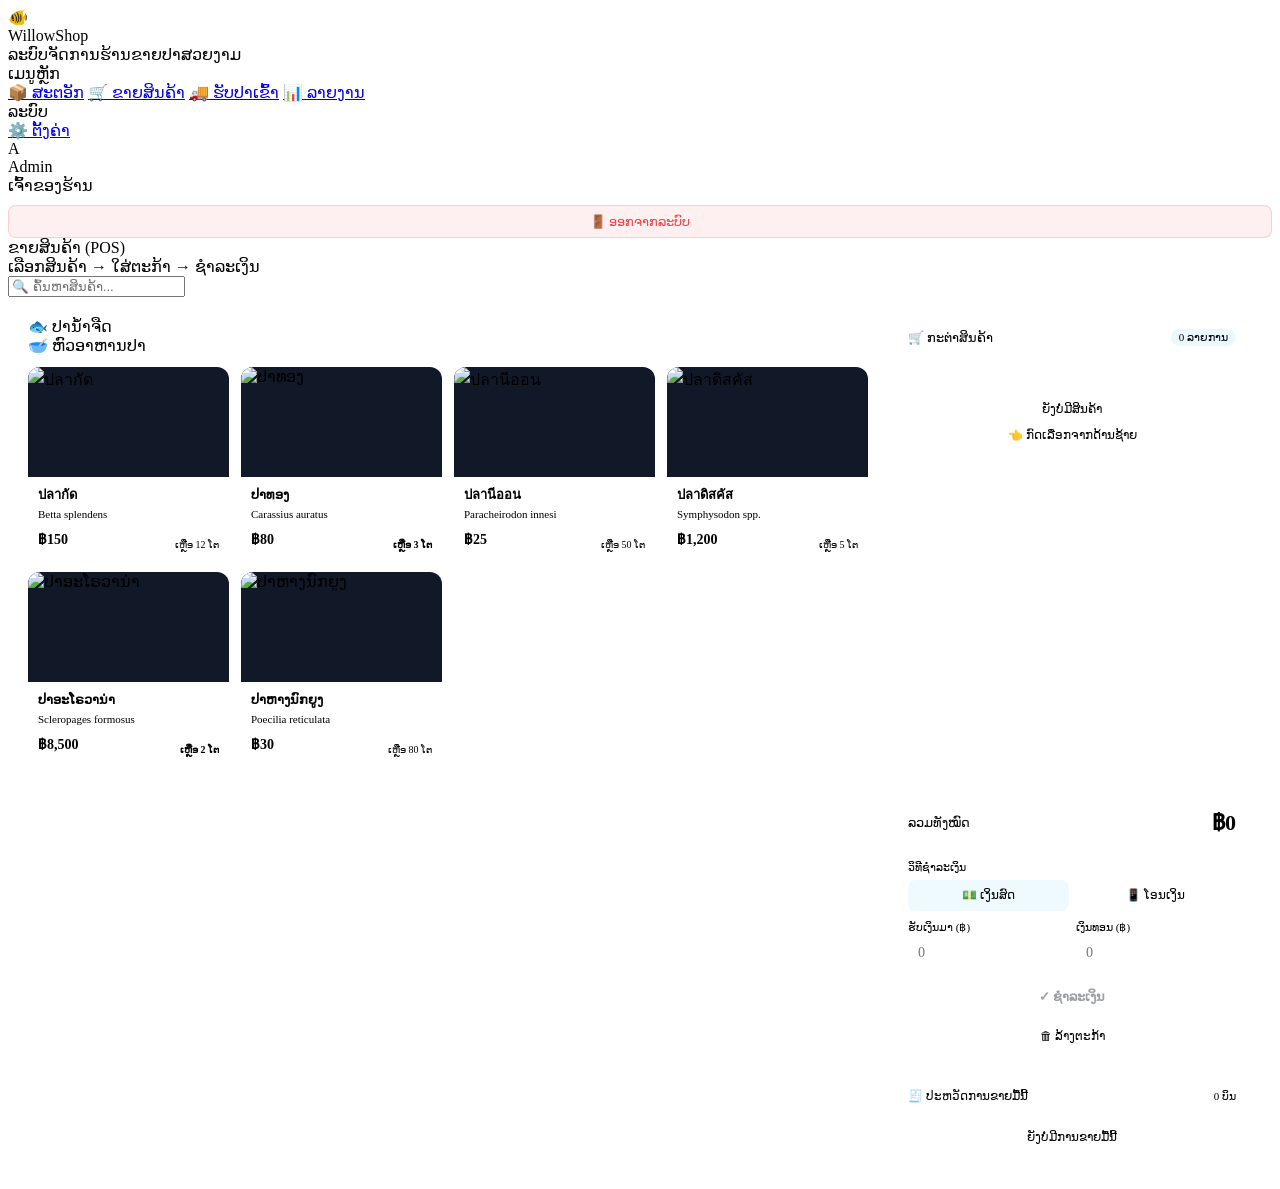
==== pos.html @ 804ed448 "Add files via upload" ====
<!DOCTYPE html>
<html lang="th">
<head>
<meta charset="UTF-8">
<meta name="viewport" content="width=device-width, initial-scale=1.0">
<title>WillowShop — ຂາຍສິນຄ້າ (POS)</title>
<script src="../js/auth.js"></script>
<link rel="stylesheet" href="../css/style.css">
<style>
.pos-wrap { display: grid; grid-template-columns: 1fr 360px; gap: 20px; height: calc(100vh - 56px); overflow: hidden; padding: 20px; }
.left-panel { display: flex; flex-direction: column; gap: 12px; overflow: hidden; }
.item-list { 
  display: grid; 
  grid-template-columns: repeat(auto-fill, minmax(160px, 1fr)); 
  gap: 12px; 
  overflow-y: auto; 
  flex: 1; 
  padding-right: 4px;
  align-content: start;
}
.item-row { 
  background: var(--surface); 
  border: 1px solid var(--border); 
  border-radius: 12px; 
  padding: 0; 
  display: flex; 
  flex-direction: column; 
  cursor: pointer; 
  transition: all .15s; 
  overflow: hidden;
  position: relative;
}
.item-row:hover { border-color: rgba(56,189,248,.4); background: var(--surface2); transform: translateY(-2px); }
.item-row.out-of-stock { opacity: .4; cursor: not-allowed; pointer-events: none; }
.item-row.out-of-stock:hover { transform: none; border-color: var(--border); }
.item-img-box {
  width: 100%;
  height: 110px;
  background: #111827;
  position: relative;
  overflow: hidden;
  border-bottom: 1px solid var(--border);
}
.item-img-box img {
  width: 100%;
  height: 100%;
  object-fit: cover;
  transition: transform .3s;
}
.item-row:hover .item-img-box img { transform: scale(1.05); }
.item-details {
  padding: 10px;
  display: flex;
  flex-direction: column;
  gap: 4px;
  flex: 1;
}
.item-name { font-size: 13px; font-weight: 600; color: var(--text); line-height: 1.3; }
.item-sub { font-size: 11px; color: var(--muted); font-family: var(--mono); white-space: nowrap; overflow: hidden; text-overflow: ellipsis; }
.item-meta { display: flex; justify-content: space-between; align-items: flex-end; margin-top: auto; padding-top: 4px; }
.item-price { font-family: var(--mono); font-size: 14px; color: var(--accent3); font-weight: 600; }
.item-stock-info { font-size: 10px; color: var(--muted); font-family: var(--mono); }
.item-stock-low { color: var(--danger); font-weight: bold; }
.hidden { display: none !important; }

.right-panel { display: flex; flex-direction: column; gap: 10px; overflow: hidden; }
.cart-box { background: var(--surface); border: 1px solid var(--border); border-radius: 12px; overflow: hidden; display: flex; flex-direction: column; flex: 1; min-height: 0; }
.cart-header { padding: 12px 16px; border-bottom: 1px solid var(--border); display: flex; justify-content: space-between; align-items: center; flex-shrink: 0; }
.cart-label { font-size: 13px; font-weight: 500; }
.cart-count { font-size: 11px; font-family: var(--mono); color: var(--accent); background: rgba(56,189,248,.1); padding: 2px 8px; border-radius: 99px; }
.cart-items { overflow-y: auto; flex: 1; padding: 8px 16px; }
.cart-empty { text-align: center; color: var(--muted); font-size: 12px; padding: 30px 0; line-height: 2.2; }
.cart-item { display: flex; align-items: center; gap: 8px; padding: 7px 0; border-bottom: 1px solid rgba(99,179,237,.05); }
.cart-item:last-child { border-bottom: none; }
.cart-item-name { font-size: 12px; flex: 1; line-height: 1.4; }
.cart-item-type { font-size: 10px; font-family: var(--mono); padding: 1px 5px; border-radius: 99px; display: inline-block; }
.type-fish { background: rgba(56,189,248,.1); color: var(--accent); }
.type-food { background: rgba(52,211,153,.1); color: var(--accent3); }
.qty-ctrl { display: flex; align-items: center; gap: 4px; }
.qty-btn { width: 22px; height: 22px; border-radius: 5px; border: 1px solid var(--border); background: transparent; color: var(--muted); cursor: pointer; font-size: 15px; display: flex; align-items: center; justify-content: center; transition: all .15s; flex-shrink: 0; }
.qty-btn:hover { border-color: var(--accent); color: var(--accent); }
.qty-num { font-family: var(--mono); font-size: 12px; min-width: 22px; text-align: center; }
.cart-item-sub { font-family: var(--mono); font-size: 12px; color: var(--accent3); min-width: 60px; text-align: right; }

.payment-box { background: var(--surface); border: 1px solid var(--border); border-radius: 12px; padding: 14px 16px; flex-shrink: 0; }
.pay-row { display: flex; justify-content: space-between; align-items: center; margin-bottom: 8px; font-size: 13px; }
.pay-label { color: var(--muted); }
.pay-val { font-family: var(--mono); font-weight: 500; }
.pay-total { font-size: 22px; font-weight: 600; color: var(--text); font-family: var(--mono); }
.divider { height: 1px; background: var(--border); margin: 10px 0; }
.pay-methods { display: grid; grid-template-columns: 1fr 1fr; gap: 6px; margin-bottom: 10px; }
.pay-method { padding: 8px; border: 1px solid var(--border); border-radius: 8px; background: transparent; color: var(--muted); font-size: 12px; cursor: pointer; font-family: var(--font); text-align: center; transition: all .15s; }
.pay-method:hover { border-color: rgba(56,189,248,.3); color: var(--text); }
.pay-method.selected { border-color: var(--accent); color: var(--accent); background: rgba(56,189,248,.08); }
.cash-row { display: grid; grid-template-columns: 1fr 1fr; gap: 8px; margin-bottom: 10px; }
.cash-group { display: flex; flex-direction: column; gap: 4px; }
.cash-label { font-size: 11px; color: var(--muted); }
.cash-input { width: 100%; padding: 7px 10px; background: var(--surface2); border: 1px solid var(--border); border-radius: 8px; color: var(--text); font-size: 14px; font-family: var(--mono); outline: none; transition: border .15s; box-sizing: border-box; }
.cash-input:focus { border-color: rgba(56,189,248,.4); }
.cash-change { width: 100%; padding: 7px 10px; background: var(--surface2); border: 1px solid var(--border); border-radius: 8px; font-size: 14px; font-family: var(--mono); outline: none; box-sizing: border-box; }
.change-pos { color: var(--accent3); border-color: rgba(52,211,153,.3); }
.change-neg { color: var(--danger); border-color: rgba(248,113,113,.3); }
.checkout-btn { width: 100%; padding: 11px; background: linear-gradient(135deg,var(--accent),var(--accent2)); border: none; border-radius: 8px; color: #0a0f1a; font-size: 13px; font-weight: 600; cursor: pointer; font-family: var(--font); transition: all .15s; margin-bottom: 6px; }
.checkout-btn:hover { opacity: .9; }
.checkout-btn:disabled { opacity: .4; cursor: not-allowed; }
.clear-btn { width: 100%; padding: 7px; background: transparent; border: 1px solid var(--border); border-radius: 8px; color: var(--muted); font-size: 12px; cursor: pointer; font-family: var(--font); transition: all .15s; }
.clear-btn:hover { border-color: rgba(248,113,113,.3); color: var(--danger); }

.history-box { background: var(--surface); border: 1px solid var(--border); border-radius: 12px; overflow: hidden; margin-top: 4px; }
.history-header { padding: 10px 16px; border-bottom: 1px solid var(--border); display: flex; justify-content: space-between; align-items: center; }
.history-title { font-size: 12px; font-weight: 500; }
.history-list { max-height: 160px; overflow-y: auto; }
.history-item { display: flex; justify-content: space-between; align-items: center; padding: 8px 16px; border-bottom: 1px solid rgba(99,179,237,.05); font-size: 12px; }
.history-item:last-child { border-bottom: none; }
.history-name { color: var(--text); flex: 1; }
.history-time { font-family: var(--mono); color: var(--muted); font-size: 11px; margin: 0 10px; }
.history-amount { font-family: var(--mono); color: var(--accent3); }
.history-empty { text-align: center; color: var(--muted); font-size: 12px; padding: 16px; }

.toast { position: fixed; top: 20px; right: 20px; background: var(--surface); border: 1px solid rgba(52,211,153,.3); border-radius: 10px; padding: 12px 18px; font-size: 13px; color: var(--accent3); z-index: 999; display: flex; align-items: center; gap: 8px; box-shadow: 0 4px 20px rgba(0,0,0,.3); animation: slideIn .2s ease; }
@keyframes slideIn { from { opacity:0; transform:translateY(-10px); } to { opacity:1; transform:translateY(0); } }
::-webkit-scrollbar { width: 4px; }
::-webkit-scrollbar-track { background: transparent; }
::-webkit-scrollbar-thumb { background: var(--border); border-radius: 99px; }

.modal-overlay {
  position: fixed; top: 0; left: 0; width: 100%; height: 100%;
  background: rgba(0, 0, 0, 0.7); display: flex; align-items: center;
  justify-content: center; z-index: 1000; opacity: 0; pointer-events: none;
  transition: opacity 0.2s ease;
}
.modal-overlay.active { opacity: 1; pointer-events: auto; }
.modal-content {
  background: #ffffff; color: #000000; width: 340px; border-radius: 12px;
  padding: 20px; box-shadow: 0 10px 25px rgba(0,0,0,0.5);
  display: flex; flex-direction: column; gap: 15px;
}
.receipt-paper { font-family: 'Courier New', Courier, monospace; font-size: 13px; line-height: 1.4; background: #fff; padding: 10px 5px; color: #000; }
.receipt-header { text-align: center; margin-bottom: 10px; }
.receipt-shop-name { font-size: 18px; font-weight: bold; }
.receipt-line { border-top: 1px dashed #000; margin: 8px 0; }
.receipt-row { display: flex; justify-content: space-between; }
.receipt-items-list { margin: 10px 0; }
.receipt-item-row { display: flex; justify-content: space-between; margin-bottom: 4px; }
.receipt-total-row { font-weight: bold; font-size: 15px; }
.modal-actions { display: grid; grid-template-columns: 1fr 1fr; gap: 10px; }
.btn-modal { padding: 10px; border: none; border-radius: 6px; font-weight: 600; cursor: pointer; font-size: 13px; text-align: center; }
.btn-print { background: #38bdf8; color: #fff; }
.btn-close { background: #e5e7eb; color: #374151; }

/* ── Logout Button ── */
.logout-btn {
  width: 100%;
  margin-top: 10px;
  padding: 8px 12px;
  background: rgba(239,68,68,0.08);
  border: 1px solid rgba(239,68,68,0.2);
  border-radius: 8px;
  color: #ef4444;
  font-size: 13px;
  font-weight: 500;
  cursor: pointer;
  display: flex;
  align-items: center;
  justify-content: center;
  gap: 6px;
  transition: background 0.2s, border-color 0.2s;
}
.logout-btn:hover {
  background: rgba(239,68,68,0.15);
  border-color: rgba(239,68,68,0.35);
}

@media print {
  body * { visibility: hidden; }
  #print-receipt-area, #print-receipt-area * { visibility: visible; }
  #print-receipt-area { position: absolute; left: 0; top: 0; width: 100%; background: #ffffff !important; color: #000000 !important; display: block !important; padding: 0; margin: 0; }
}
</style>
</head>
<body>

<div class="sidebar">
  <div class="logo">
    <div class="logo-icon">🐠</div>
    <div class="logo-name">WillowShop</div>
    <div class="logo-sub">ລະບົບຈັດການຮ້ານຂາຍປາສວຍງາມ</div>
  </div>
  <div class="nav">
    <div class="nav-label">ເມນູຫຼັກ</div>
    <a class="nav-item" href="stock.html"><span class="nav-icon">📦</span> ສະຕອັກ</a>
    <a class="nav-item active" href="pos.html"><span class="nav-icon">🛒</span> ຂາຍສິນຄ້າ</a>
    <a class="nav-item" href="supplier.html"><span class="nav-icon">🚚</span> ຮັບປາເຂົ້າ</a>
    <a class="nav-item" href="report.html"><span class="nav-icon">📊</span> ລາຍງານ</a>
    <div class="nav-label">ລະບົບ</div>
    <a class="nav-item" href="#"><span class="nav-icon">⚙️</span> ຕັ້ງຄ່າ</a>
  </div>
  <div class="sidebar-footer">
    <div class="user-pill">
      <div class="avatar">A</div>
      <div><div class="user-name">Admin</div><div class="user-role">ເຈົ້າຂອງຮ້ານ</div></div>
    </div>
    <button class="logout-btn" onclick="handleLogout()">🚪 ອອກຈາກລະບົບ</button>
  </div>
</div>

<div class="main">
  <div class="topbar">
    <div>
      <div class="page-title">ຂາຍສິນຄ້າ (POS)</div>
      <div class="page-sub">ເລືອກສິນຄ້າ → ໃສ່ຕະກ້າ → ຊໍາລະເງິນ</div>
    </div>
    <div class="topbar-right">
      <input class="search-box" id="searchBox" placeholder="🔍 ຄົ້ນຫາສິນຄ້າ..." oninput="filterItems()">
    </div>
  </div>

  <div class="pos-wrap">
    <div class="left-panel">
      <div class="tab-bar" style="flex-shrink:0">
        <div class="tab active" id="tab-fish" onclick="switchTab('fish')">🐟 ປານໍ້າຈືດ</div>
        <div class="tab" id="tab-food" onclick="switchTab('food')">🥣 ຫົວອາຫານປາ</div>
      </div>

      <div class="item-list" id="item-list">
        <div class="item-row" data-type="fish" onclick="addToCart(this)" data-id="1" data-name="ปลากัด" data-price="150" data-stock="12" data-img="https://images.unsplash.com/photo-1534043464124-3be32fe000c9?w=300&q=80">
          <div class="item-img-box"><img src="https://images.unsplash.com/photo-1534043464124-3be32fe000c9?w=300&q=80" alt="ปลากัด"></div>
          <div class="item-details">
            <div class="item-name">ปลากัด</div><div class="item-sub">Betta splendens</div>
            <div class="item-meta"><div class="item-price">฿150</div><div class="item-stock-info">เหลือ 12 ตัว</div></div>
          </div>
        </div>
        <div class="item-row" data-type="fish" onclick="addToCart(this)" data-id="2" data-name="ປາທອງ" data-price="80" data-stock="3" data-img="https://images.unsplash.com/photo-1522069169874-c58ec4b76be5?w=300&q=80">
          <div class="item-img-box"><img src="https://images.unsplash.com/photo-1522069169874-c58ec4b76be5?w=300&q=80" alt="ປາທອງ"></div>
          <div class="item-details">
            <div class="item-name">ປາທອງ</div><div class="item-sub">Carassius auratus</div>
            <div class="item-meta"><div class="item-price">฿80</div><div class="item-stock-info item-stock-low">ເຫຼືອ 3 ໂຕ</div></div>
          </div>
        </div>
        <div class="item-row" data-type="fish" onclick="addToCart(this)" data-id="3" data-name="ปลานีออน" data-price="25" data-stock="50" data-img="https://images.unsplash.com/photo-1544551763-46a013bb70d5?w=300&q=80">
          <div class="item-img-box"><img src="https://images.unsplash.com/photo-1544551763-46a013bb70d5?w=300&q=80" alt="ปลานีออน"></div>
          <div class="item-details">
            <div class="item-name">ปลานีออน</div><div class="item-sub">Paracheirodon innesi</div>
            <div class="item-meta"><div class="item-price">฿25</div><div class="item-stock-info">เหลือ 50 ตัว</div></div>
          </div>
        </div>
        <div class="item-row" data-type="fish" onclick="addToCart(this)" data-id="4" data-name="ปลาดิสคัส" data-price="1200" data-stock="5" data-img="https://images.unsplash.com/photo-1572111504021-40afd33e15dd?w=300&q=80">
          <div class="item-img-box"><img src="https://images.unsplash.com/photo-1572111504021-40afd33e15dd?w=300&q=80" alt="ปลาดิสคัส"></div>
          <div class="item-details">
            <div class="item-name">ปลาดิสคัส</div><div class="item-sub">Symphysodon spp.</div>
            <div class="item-meta"><div class="item-price">฿1,200</div><div class="item-stock-info">ເຫຼືອ 5 ໂຕ</div></div>
          </div>
        </div>
        <div class="item-row" data-type="fish" onclick="addToCart(this)" data-id="5" data-name="ປາອະໂຣວານ່າ" data-price="8500" data-stock="2" data-img="https://images.unsplash.com/photo-1508700115892-45ecd05ae2ad?w=300&q=80">
          <div class="item-img-box"><img src="https://images.unsplash.com/photo-1508700115892-45ecd05ae2ad?w=300&q=80" alt="ປາອະໂຣວານ່າ"></div>
          <div class="item-details">
            <div class="item-name">ປາອະໂຣວານ່າ</div><div class="item-sub">Scleropages formosus</div>
            <div class="item-meta"><div class="item-price">฿8,500</div><div class="item-stock-info item-stock-low">ເຫຼືອ 2 ໂຕ</div></div>
          </div>
        </div>
        <div class="item-row" data-type="fish" onclick="addToCart(this)" data-id="6" data-name="ປາຫາງນົກຍູງ" data-price="30" data-stock="80" data-img="https://images.unsplash.com/photo-1617130456185-da943e3fcc17?w=300&q=80">
          <div class="item-img-box"><img src="https://images.unsplash.com/photo-1617130456185-da943e3fcc17?w=300&q=80" alt="ປາຫາງນົກຍູງ"></div>
          <div class="item-details">
            <div class="item-name">ປາຫາງນົກຍູງ</div><div class="item-sub">Poecilia reticulata</div>
            <div class="item-meta"><div class="item-price">฿30</div><div class="item-stock-info">ເຫຼືອ 80 ໂຕ</div></div>
          </div>
        </div>
        <div class="item-row hidden" data-type="food" onclick="addToCart(this)" data-id="101" data-name="อาหารปลากัด" data-price="45" data-stock="20" data-img="https://images.unsplash.com/photo-1608454537062-4093bf3df404?w=300&q=80">
          <div class="item-img-box"><img src="https://images.unsplash.com/photo-1608454537062-4093bf3df404?w=300&q=80" alt="ອາຫານປາກັດ"></div>
          <div class="item-details">
            <div class="item-name">ອາຫານປາກັດ</div><div class="item-sub">Betta Bits — Hikari</div>
            <div class="item-meta"><div class="item-price">฿45</div><div class="item-stock-info">ເຫຼືອ 20 ຖົງ</div></div>
          </div>
        </div>
        <div class="item-row hidden" data-type="food" onclick="addToCart(this)" data-id="102" data-name="อาหารปลาทอง" data-price="60" data-stock="15" data-img="https://images.unsplash.com/photo-1544551763-46a013bb70d5?w=300&q=80">
          <div class="item-img-box"><img src="https://images.unsplash.com/photo-1544551763-46a013bb70d5?w=300&q=80" alt="ອາຫານປາທອງ"></div>
          <div class="item-details">
            <div class="item-name">ອາຫານປາທອງ</div><div class="item-sub">Goldfish Pellet — Tetra</div>
            <div class="item-meta"><div class="item-price">฿60</div><div class="item-stock-info">ເຫຼືອ 15 ປ໋ອງ</div></div>
          </div>
        </div>
        <div class="item-row hidden" data-type="food" onclick="addToCart(this)" data-id="103" data-name="ອາຫານປາທົ່ວໄປ" data-price="55" data-stock="18" data-img="https://images.unsplash.com/photo-1626618012641-bfbca5a31239?w=300&q=80">
          <div class="item-img-box"><img src="https://images.unsplash.com/photo-1626618012641-bfbca5a31239?w=300&q=80" alt="ອາຫານປາທົ່ວໄປ"></div>
          <div class="item-details">
            <div class="item-name">ອາຫານປາທົ່ວໄປ</div><div class="item-sub">Tropical Flakes — Sera</div>
            <div class="item-meta"><div class="item-price">฿55</div><div class="item-stock-info">ເຫຼືອ 18 ປ໋ອງ</div></div>
          </div>
        </div>
      </div>
    </div>

    <div class="right-panel">
      <div class="cart-box">
        <div class="cart-header">
          <div class="cart-label">🛒 ກະຕ່າສິນຄ້າ</div>
          <div class="cart-count" id="cart-count">0 ລາຍການ</div>
        </div>
        <div class="cart-items" id="cart-items">
          <div class="cart-empty">ຍັງບໍ່ມີສິນຄ້າ<br>👈 ກົດເລືອກຈາກດ້ານຊ້າຍ</div>
        </div>
      </div>

      <div class="payment-box">
        <div class="pay-row">
          <span class="pay-label">ລວມທັງໝົດ</span>
          <span class="pay-val pay-total" id="total-amount">฿0</span>
        </div>
        <div class="divider"></div>
        <div style="font-size:11px;color:var(--muted);font-family:var(--mono);margin-bottom:6px">ວິທີຊໍາລະເງິນ</div>
        <div class="pay-methods">
          <button class="pay-method selected" id="pay-cash" onclick="selectPayMethod('cash')">💵 ເງິນສົດ</button>
          <button class="pay-method" id="pay-transfer" onclick="selectPayMethod('transfer')">📱 ໂອນເງິນ</button>
        </div>
        <div id="cash-section" class="cash-row">
          <div class="cash-group">
            <span class="cash-label">ຮັບເງິນມາ (฿)</span>
            <input class="cash-input" id="cash-input" type="number" placeholder="0" oninput="calcChange()">
          </div>
          <div class="cash-group">
            <span class="cash-label">ເງິນທອນ (฿)</span>
            <input class="cash-change" id="cash-change" readonly placeholder="0">
          </div>
        </div>
        <button class="checkout-btn" id="checkout-btn" onclick="checkout()" disabled>✓ ຊໍາລະເງິນ</button>
        <button class="clear-btn" onclick="clearCart()">🗑 ລ້າງຕະກ້າ</button>
      </div>

      <div class="history-box">
        <div class="history-header">
          <div class="history-title">🧾 ປະຫວັດການຂາຍມື້ນີ້</div>
          <span style="font-size:11px;font-family:var(--mono);color:var(--muted)" id="history-count">0 ບິນ</span>
        </div>
        <div class="history-list" id="history-list">
          <div class="history-empty">ຍັງບໍ່ມີການຂາຍມື້ນີ້</div>
        </div>
      </div>
    </div>
  </div>
</div>

<div class="modal-overlay" id="receiptModal">
  <div class="modal-content">
    <div id="view-receipt-area" class="receipt-paper"></div>
    <div class="modal-actions">
      <button class="btn-modal btn-print" onclick="printReceipt()">🖨 ພິມໃບບິນ</button>
      <button class="btn-modal btn-close" onclick="closeReceiptModal()">ປິດໜ້າຕ່າງ</button>
    </div>
  </div>
</div>

<div id="print-receipt-area" class="receipt-paper" style="display: none;"></div>

<script>
let cart = {};
let payMethod = 'cash';
let salesHistory = []; 
let stock = {};
let currentTab = 'fish'; 

function initStock() {
  document.querySelectorAll('.item-row[data-id]').forEach(row => {
    const key = row.dataset.id + '-' + row.dataset.type;
    stock[key] = parseInt(row.dataset.stock);
  });
  renderStockUI();
}

function renderStockUI() {
  document.querySelectorAll('.item-row[data-id]').forEach(row => {
    const key = row.dataset.id + '-' + row.dataset.type;
    const currentStock = stock[key];
    const infoEl = row.querySelector('.item-stock-info');
    if (infoEl) {
      infoEl.textContent = `ເຫຼືອ ${currentStock} ${row.dataset.type === 'fish' ? 'ໂຕ' : 'ຊອງ'}`;
      infoEl.className = (currentStock <= 3 && currentStock > 0) ? "item-stock-info item-stock-low" : "item-stock-info";
    }
    if (currentStock <= 0) {
      row.classList.add('out-of-stock');
      if (infoEl) infoEl.textContent = 'ສິນຄ້າໝົດ';
    } else {
      row.classList.remove('out-of-stock');
    }
  });
}

function switchTab(tab) {
  currentTab = tab;
  document.getElementById('tab-fish').classList.toggle('active', tab === 'fish');
  document.getElementById('tab-food').classList.toggle('active', tab === 'food');
  filterItems();
}

function addToCart(row) {
  if (row.classList.contains('out-of-stock')) return;
  const key = row.dataset.id + '-' + row.dataset.type;
  const maxStock = stock[key];
  const cur = cart[key] ? cart[key].qty : 0;
  if (cur >= maxStock) { showToast('⚠ ສິນຄ້າໃນສະຕອັກບໍ່ພໍຂາຍແລ້ວ'); return; }
  if (!cart[key]) {
    cart[key] = { id: row.dataset.id, name: row.dataset.name, type: row.dataset.type, price: parseInt(row.dataset.price), qty: 0 };
  }
  cart[key].qty++;
  renderCart();
}

function changeQty(key, delta) {
  if (!cart[key]) return;
  const maxStock = stock[key];
  cart[key].qty += delta;
  if (cart[key].qty > maxStock) { cart[key].qty = maxStock; showToast('⚠ ສິນຄ້າໃນສະຕອັກບໍ່ພໍຂາຍແລ້ວ'); }
  if (cart[key].qty <= 0) delete cart[key];
  renderCart();
}

function clearCart() {
  cart = {};
  document.getElementById('cash-input').value = '';
  document.getElementById('cash-change').value = '';
  document.getElementById('cash-change').className = 'cash-change';
  renderCart();
}

function renderCart() {
  const keys = Object.keys(cart);
  const countEl = document.getElementById('cart-count');
  const itemsEl = document.getElementById('cart-items');
  const totalEl = document.getElementById('total-amount');
  const checkoutBtn = document.getElementById('checkout-btn');
  countEl.textContent = keys.length + ' ລາຍການ';
  if (keys.length === 0) {
    itemsEl.innerHTML = '<div class="cart-empty">ຍັງບໍ່ມີສິນຄ້າ<br>👈 ກົດເລືອກຈາກດ້ານຊ້າຍ</div>';
    totalEl.textContent = '฿0';
    checkoutBtn.disabled = true;
    document.getElementById('cash-input').value = '';
    document.getElementById('cash-change').value = '';
    return;
  }
  let total = 0;
  let html = '';
  keys.forEach(key => {
    const i = cart[key];
    const sub = i.price * i.qty;
    total += sub;
    const tag = i.type === 'fish'
      ? '<span class="cart-item-type type-fish">ປາ</span>'
      : '<span class="cart-item-type type-food">ອາຫານປາ</span>';
    html += `<div class="cart-item">
      <div class="cart-item-name">${i.name} ${tag}</div>
      <div class="qty-ctrl">
        <button class="qty-btn" onclick="changeQty('${key}',-1)">−</button>
        <span class="qty-num">${i.qty}</span>
        <button class="qty-btn" onclick="changeQty('${key}',1)">+</button>
      </div>
      <div class="cart-item-sub">฿${sub.toLocaleString()}</div>
    </div>`;
  });
  itemsEl.innerHTML = html;
  totalEl.textContent = '฿' + total.toLocaleString();
  checkoutBtn.disabled = false;
  calcChange(); 
}

function getTotal() {
  return Object.values(cart).reduce((s, i) => s + i.price * i.qty, 0);
}

function selectPayMethod(method) {
  payMethod = method;
  document.getElementById('pay-cash').classList.toggle('selected', method === 'cash');
  document.getElementById('pay-transfer').classList.toggle('selected', method === 'transfer');
  document.getElementById('cash-section').style.display = method === 'cash' ? 'grid' : 'none';
  calcChange();
}

function calcChange() {
  if (payMethod !== 'cash') return;
  const received = parseFloat(document.getElementById('cash-input').value) || 0;
  const total = getTotal();
  const change = received - total;
  const changeEl = document.getElementById('cash-change');
  if (received === 0) { changeEl.value = ''; changeEl.className = 'cash-change'; return; }
  changeEl.value = change >= 0 ? change.toLocaleString() : 'ບໍ່ພໍ';
  changeEl.className = 'cash-change ' + (change >= 0 ? 'change-pos' : 'change-neg');
}

function checkout() {
  const total = getTotal();
  if (total === 0) return;
  let received = total;
  if (payMethod === 'cash') {
    received = parseFloat(document.getElementById('cash-input').value) || 0;
    if (received < total) { showToast('⚠ ຮັບເງິນມາບໍ່ພໍ'); return; }
  }
  const now = new Date();
  const dateStr = now.toLocaleDateString('th-TH', { year: 'numeric', month: 'long', day: 'numeric' });
  const timeStr = now.getHours().toString().padStart(2,'0') + ':' + now.getMinutes().toString().padStart(2,'0');
  const itemsSummary = Object.values(cart).map(i => i.name + ' ×' + i.qty).join(', ');
  salesHistory.unshift({ items: itemsSummary, time: timeStr, total, method: payMethod });
  generateReceipt(dateStr, timeStr, total, received);
  Object.keys(cart).forEach(key => { stock[key] = (stock[key] || 0) - cart[key].qty; });
  showToast('✓ ຊໍາລະເງິນສໍາເລັດ!');
  clearCart();
  renderStockUI();
  renderHistory();
}

function generateReceipt(date, time, total, received) {
  const viewArea = document.getElementById('view-receipt-area');
  const printArea = document.getElementById('print-receipt-area');
  const change = received - total;
  const billId = 'INV-' + Math.floor(Math.random() * 90000 + 10000);
  let itemsHtml = '';
  Object.values(cart).forEach(i => {
    itemsHtml += `<div class="receipt-item-row"><span>${i.name} x${i.qty}</span><span>฿${(i.price * i.qty).toLocaleString()}</span></div>`;
  });
  const receiptContent = `
    <div class="receipt-header">
      <div class="receipt-shop-name">🐠 WillowShop</div>
      <div>ລະບົບຈັດການຮ້ານປາຄົບວົງຈອນ</div>
    </div>
    <div class="receipt-line"></div>
    <div class="receipt-row"><span>ເລກທີ່ບິນ:</span> <span>${billId}</span></div>
    <div class="receipt-row"><span>ວັນທີ່:</span> <span>${date}</span></div>
    <div class="receipt-row"><span>ເວລາ:</span> <span>${time} ນ.</span></div>
    <div class="receipt-line"></div>
    <div class="receipt-items-list">${itemsHtml}</div>
    <div class="receipt-line"></div>
    <div class="receipt-row receipt-total-row"><span>ຍອດລວມທັງໝົດ:</span><span>฿${total.toLocaleString()}</span></div>
    <div class="receipt-row"><span>ຊໍາລະດ້ວຍ:</span><span>${payMethod === 'cash' ? '💵 ເງິນສົດ' : '📱 ໂອນເງິນ'}</span></div>
    <div class="receipt-row"><span>ຮັບເງິນມາ:</span><span>฿${received.toLocaleString()}</span></div>
    <div class="receipt-row"><span>ເງິນທອນ:</span><span>฿${change >= 0 ? change.toLocaleString() : '0'}</span></div>
    <div class="receipt-line"></div>
    <div class="receipt-header" style="margin-top:10px; font-size:11px;">ຂອບໃຈທີ່ໃຊ້ບໍລິການ / Thank You</div>
  `;
  viewArea.innerHTML = receiptContent;
  printArea.innerHTML = receiptContent;
  document.getElementById('receiptModal').classList.add('active');
}

function printReceipt() { window.print(); }
function closeReceiptModal() { document.getElementById('receiptModal').classList.remove('active'); }

function renderHistory() {
  const el = document.getElementById('history-list');
  document.getElementById('history-count').textContent = salesHistory.length + ' ບິນ';
  if (salesHistory.length === 0) { el.innerHTML = '<div class="history-empty">ຍັງບໍ່ມີການຂາຍມື້ນີ້</div>'; return; }
  el.innerHTML = salesHistory.map(h => `
    <div class="history-item">
      <div class="history-name">${h.items}</div>
      <div class="history-time">${h.time}</div>
      <div class="history-amount">฿${h.total.toLocaleString()}</div>
    </div>`).join('');
}

function filterItems() {
  const q = document.getElementById('searchBox').value.toLowerCase();
  document.querySelectorAll('.item-row[data-id]').forEach(row => {
    const name = row.querySelector('.item-name').textContent.toLowerCase();
    const matchesSearch = name.includes(q);
    const matchesTab = row.dataset.type === currentTab;
    row.classList.toggle('hidden', q === '' ? !matchesTab : !matchesSearch);
  });
}

function showToast(msg) {
  const t = document.createElement('div');
  t.className = 'toast';
  t.textContent = msg;
  document.body.appendChild(t);
  setTimeout(() => t.remove(), 2500);
}

function handleLogout() {
  if (confirm('ຕ້ອງການອອກຈາກລະບົບຫຼືບໍ່?')) {
    localStorage.removeItem('aq_role');
    localStorage.removeItem('aq_name');
    localStorage.removeItem('aq_label');
    window.location.href = 'login.html';
  }
}

window.onload = initStock;
</script>

</body>
</html>
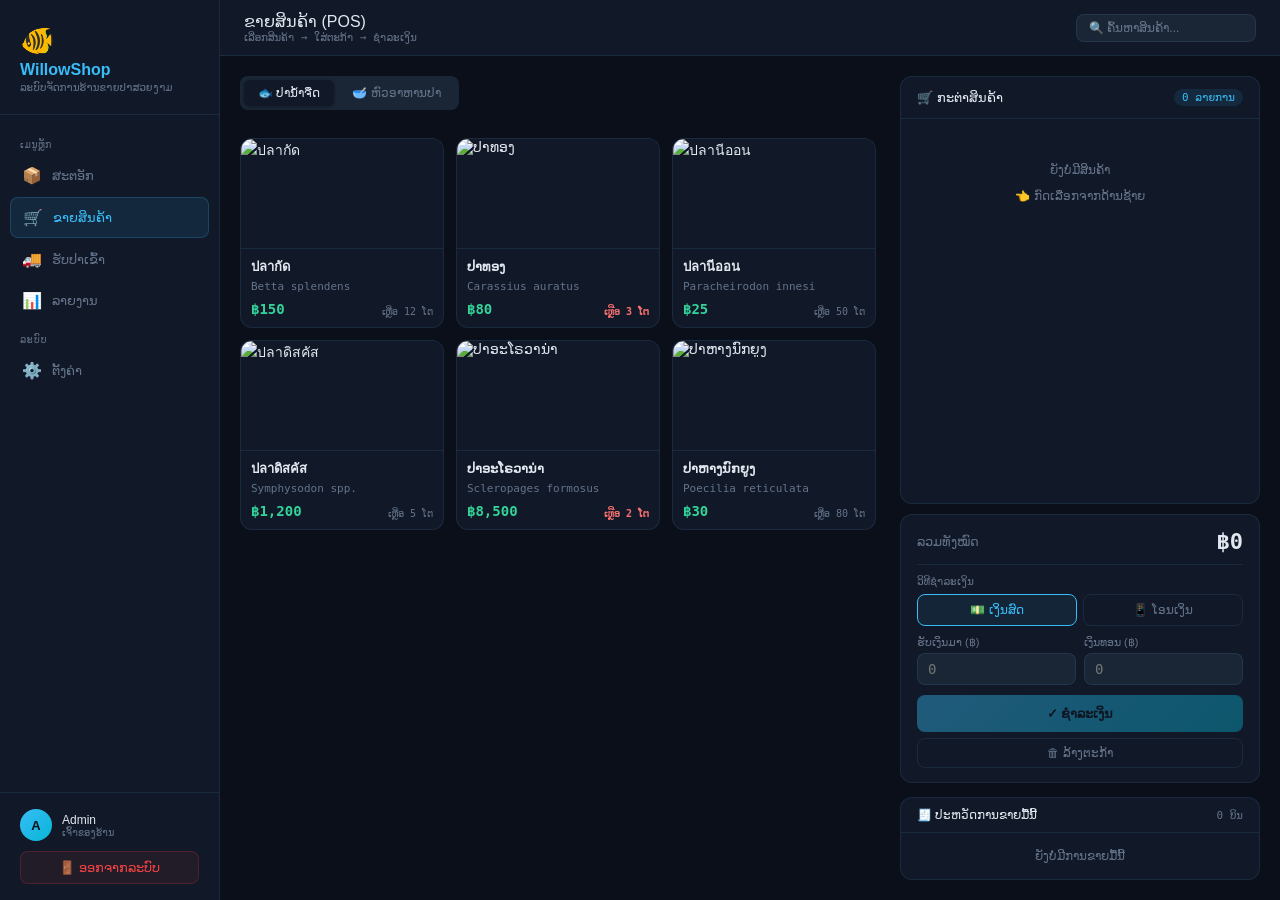
==== commit dcac87d3: "Update pos.html" ====
--- a/pos.html
+++ b/pos.html
@@ -5,7 +5,7 @@
 <meta name="viewport" content="width=device-width, initial-scale=1.0">
 <title>WillowShop — ຂາຍສິນຄ້າ (POS)</title>
 <script src="../js/auth.js"></script>
-<link rel="stylesheet" href="../css/style.css">
+<link rel="stylesheet" href="style.css">
 <style>
 .pos-wrap { display: grid; grid-template-columns: 1fr 360px; gap: 20px; height: calc(100vh - 56px); overflow: hidden; padding: 20px; }
 .left-panel { display: flex; flex-direction: column; gap: 12px; overflow: hidden; }
@@ -583,4 +583,4 @@
 </script>
 
 </body>
-</html>+</html>
--- a/style.css
+++ b/style.css
@@ -0,0 +1,129 @@
+@import url('https://fonts.googleapis.com/css2?family=Prompt:wght@300;400;500;600&family=Space+Mono:wght@400;700&display=swap');
+
+:root {
+  --bg: #0a0f1a;
+  --surface: #111827;
+  --surface2: #1a2535;
+  --border: rgba(99,179,237,0.12);
+  --accent: #38bdf8;
+  --accent2: #06b6d4;
+  --accent3: #34d399;
+  --warn: #f59e0b;
+  --danger: #f87171;
+  --text: #e2e8f0;
+  --muted: #64748b;
+  --font: 'Prompt', sans-serif;
+  --mono: 'Space Mono', monospace;
+}
+
+* { box-sizing: border-box; margin: 0; padding: 0; }
+body { background: var(--bg); color: var(--text); font-family: var(--font); font-size: 14px; min-height: 100vh; display: flex; overflow: hidden; }
+
+/* ===== SIDEBAR ===== */
+.sidebar { width: 220px; min-height: 100vh; background: var(--surface); border-right: 1px solid var(--border); display: flex; flex-direction: column; flex-shrink: 0; }
+.logo { padding: 24px 20px 20px; border-bottom: 1px solid var(--border); }
+.logo-icon { font-size: 28px; margin-bottom: 4px; }
+.logo-name { font-size: 16px; font-weight: 600; color: var(--accent); }
+.logo-sub { font-size: 11px; color: var(--muted); font-family: var(--mono); margin-top: 2px; }
+.nav { padding: 12px 10px; flex: 1; }
+.nav-label { font-size: 10px; color: var(--muted); letter-spacing: .08em; text-transform: uppercase; padding: 12px 10px 6px; font-family: var(--mono); }
+.nav-item { display: flex; align-items: center; gap: 10px; padding: 10px 12px; border-radius: 8px; cursor: pointer; color: var(--muted); font-size: 13px; margin-bottom: 2px; transition: all .18s; text-decoration: none; }
+.nav-item:hover { background: var(--surface2); color: var(--text); }
+.nav-item.active { background: rgba(56,189,248,.1); color: var(--accent); border: 1px solid rgba(56,189,248,.2); }
+.nav-icon { font-size: 16px; width: 20px; text-align: center; }
+.sidebar-footer { padding: 16px 20px; border-top: 1px solid var(--border); }
+.user-pill { display: flex; align-items: center; gap: 10px; }
+.avatar { width: 32px; height: 32px; background: linear-gradient(135deg,var(--accent),var(--accent2)); border-radius: 50%; display: flex; align-items: center; justify-content: center; font-size: 13px; font-weight: 600; color: #0a0f1a; }
+.user-name { font-size: 12px; font-weight: 500; }
+.user-role { font-size: 10px; color: var(--muted); font-family: var(--mono); }
+
+/* ===== MAIN ===== */
+.main { flex: 1; display: flex; flex-direction: column; overflow: hidden; }
+.topbar { height: 56px; background: var(--surface); border-bottom: 1px solid var(--border); display: flex; align-items: center; justify-content: space-between; padding: 0 24px; flex-shrink: 0; }
+.page-title { font-size: 16px; font-weight: 500; }
+.page-sub { font-size: 11px; color: var(--muted); font-family: var(--mono); }
+.topbar-right { display: flex; gap: 10px; align-items: center; }
+.content { flex: 1; overflow-y: auto; padding: 24px; }
+
+/* ===== BUTTONS ===== */
+.btn { padding: 7px 14px; border-radius: 8px; font-size: 12px; font-weight: 500; cursor: pointer; border: none; font-family: var(--font); transition: all .15s; display: inline-flex; align-items: center; gap: 6px; }
+.btn-primary { background: var(--accent); color: #0a0f1a; }
+.btn-primary:hover { background: #7dd3fc; }
+.btn-ghost { background: transparent; color: var(--muted); border: 1px solid var(--border); }
+.btn-ghost:hover { color: var(--text); border-color: rgba(99,179,237,.3); }
+.btn-danger { background: transparent; color: var(--danger); border: 1px solid rgba(248,113,113,.3); }
+.btn-danger:hover { background: rgba(248,113,113,.1); }
+.btn-success { background: var(--accent3); color: #0a0f1a; }
+.btn-success:hover { opacity: .9; }
+
+/* ===== CARDS ===== */
+.card { background: var(--surface); border: 1px solid var(--border); border-radius: 12px; overflow: hidden; margin-bottom: 16px; }
+.card-header { padding: 16px 20px; border-bottom: 1px solid var(--border); display: flex; justify-content: space-between; align-items: center; }
+.card-title { font-size: 13px; font-weight: 500; }
+.card-body { padding: 20px; }
+
+/* ===== STATS ===== */
+.stats { display: grid; grid-template-columns: repeat(4,1fr); gap: 14px; margin-bottom: 24px; }
+.stat-card { background: var(--surface); border: 1px solid var(--border); border-radius: 12px; padding: 18px 20px; position: relative; overflow: hidden; }
+.stat-card::before { content: ''; position: absolute; top: 0; left: 0; right: 0; height: 2px; }
+.stat-card.blue::before { background: linear-gradient(90deg,var(--accent),var(--accent2)); }
+.stat-card.green::before { background: linear-gradient(90deg,var(--accent3),#10b981); }
+.stat-card.amber::before { background: linear-gradient(90deg,var(--warn),#f97316); }
+.stat-card.red::before { background: linear-gradient(90deg,var(--danger),#fb923c); }
+.stat-label { font-size: 11px; color: var(--muted); font-family: var(--mono); margin-bottom: 8px; }
+.stat-value { font-size: 26px; font-weight: 600; color: var(--text); line-height: 1; }
+.stat-unit { font-size: 13px; color: var(--muted); margin-left: 4px; }
+.stat-badge { display: inline-flex; align-items: center; gap: 4px; margin-top: 6px; font-size: 11px; font-family: var(--mono); padding: 2px 8px; border-radius: 99px; }
+.badge-up { background: rgba(52,211,153,.1); color: var(--accent3); }
+.badge-warn { background: rgba(245,158,11,.1); color: var(--warn); }
+.badge-info { background: rgba(56,189,248,.1); color: var(--accent); }
+
+/* ===== TABLE ===== */
+table { width: 100%; border-collapse: collapse; }
+th { padding: 10px 16px; text-align: left; font-size: 10px; color: var(--muted); font-family: var(--mono); letter-spacing: .06em; text-transform: uppercase; border-bottom: 1px solid var(--border); background: var(--surface2); font-weight: 400; }
+td { padding: 12px 16px; border-bottom: 1px solid rgba(99,179,237,.05); font-size: 13px; vertical-align: middle; }
+tr:last-child td { border-bottom: none; }
+tr:hover td { background: rgba(56,189,248,.03); }
+
+/* ===== BADGES ===== */
+.badge { display: inline-flex; align-items: center; gap: 4px; padding: 3px 10px; border-radius: 99px; font-size: 11px; font-family: var(--mono); font-weight: 700; }
+.badge-ok { background: rgba(52,211,153,.1); color: var(--accent3); }
+.badge-low { background: rgba(248,113,113,.1); color: var(--danger); }
+.badge-warn2 { background: rgba(245,158,11,.1); color: var(--warn); }
+.badge-in { background: rgba(52,211,153,.1); color: var(--accent3); }
+.dot { width: 6px; height: 6px; border-radius: 50%; display: inline-block; margin-right: 2px; }
+.dot-green { background: var(--accent3); }
+.dot-amber { background: var(--warn); }
+.dot-red { background: var(--danger); }
+
+/* ===== FORM ===== */
+.form-row { display: grid; grid-template-columns: 1fr 1fr; gap: 14px; margin-bottom: 14px; }
+.form-group { margin-bottom: 14px; }
+.form-label { font-size: 11px; color: var(--muted); font-family: var(--mono); margin-bottom: 6px; display: block; letter-spacing: .04em; }
+.form-input, .form-select { width: 100%; padding: 8px 12px; background: var(--surface2); border: 1px solid var(--border); border-radius: 8px; color: var(--text); font-size: 13px; font-family: var(--font); outline: none; transition: border .15s; }
+.form-input:focus, .form-select:focus { border-color: rgba(56,189,248,.4); }
+.form-select option { background: var(--surface2); }
+.search-box { background: var(--surface2); border: 1px solid var(--border); border-radius: 8px; padding: 6px 12px; color: var(--text); font-size: 12px; font-family: var(--font); outline: none; width: 180px; }
+.search-box::placeholder { color: var(--muted); }
+
+/* ===== ICON BUTTONS ===== */
+.icon-btn { width: 28px; height: 28px; border-radius: 6px; border: 1px solid var(--border); background: transparent; color: var(--muted); cursor: pointer; display: inline-flex; align-items: center; justify-content: center; font-size: 14px; transition: all .15s; }
+.icon-btn:hover { border-color: rgba(99,179,237,.4); color: var(--accent); }
+.icon-btn.del:hover { border-color: rgba(248,113,113,.4); color: var(--danger); }
+.action-btns { display: flex; gap: 6px; }
+
+/* ===== TABS ===== */
+.tab-bar { display: flex; gap: 4px; padding: 4px; background: var(--surface2); border-radius: 8px; margin-bottom: 16px; width: fit-content; }
+.tab { padding: 6px 14px; border-radius: 6px; font-size: 12px; cursor: pointer; color: var(--muted); transition: all .15s; }
+.tab.active { background: var(--surface); color: var(--text); box-shadow: 0 1px 3px rgba(0,0,0,.3); }
+
+/* ===== MODAL ===== */
+.modal-overlay { position: fixed; inset: 0; background: rgba(0,0,0,.6); display: flex; align-items: center; justify-content: center; z-index: 100; backdrop-filter: blur(4px); }
+.modal { background: var(--surface); border: 1px solid var(--border); border-radius: 16px; padding: 24px; width: 420px; max-width: 95vw; }
+.modal-title { font-size: 15px; font-weight: 500; margin-bottom: 20px; }
+.modal-actions { display: flex; gap: 8px; justify-content: flex-end; margin-top: 20px; }
+
+/* ===== SCROLLBAR ===== */
+::-webkit-scrollbar { width: 4px; }
+::-webkit-scrollbar-track { background: transparent; }
+::-webkit-scrollbar-thumb { background: var(--border); border-radius: 99px; }
